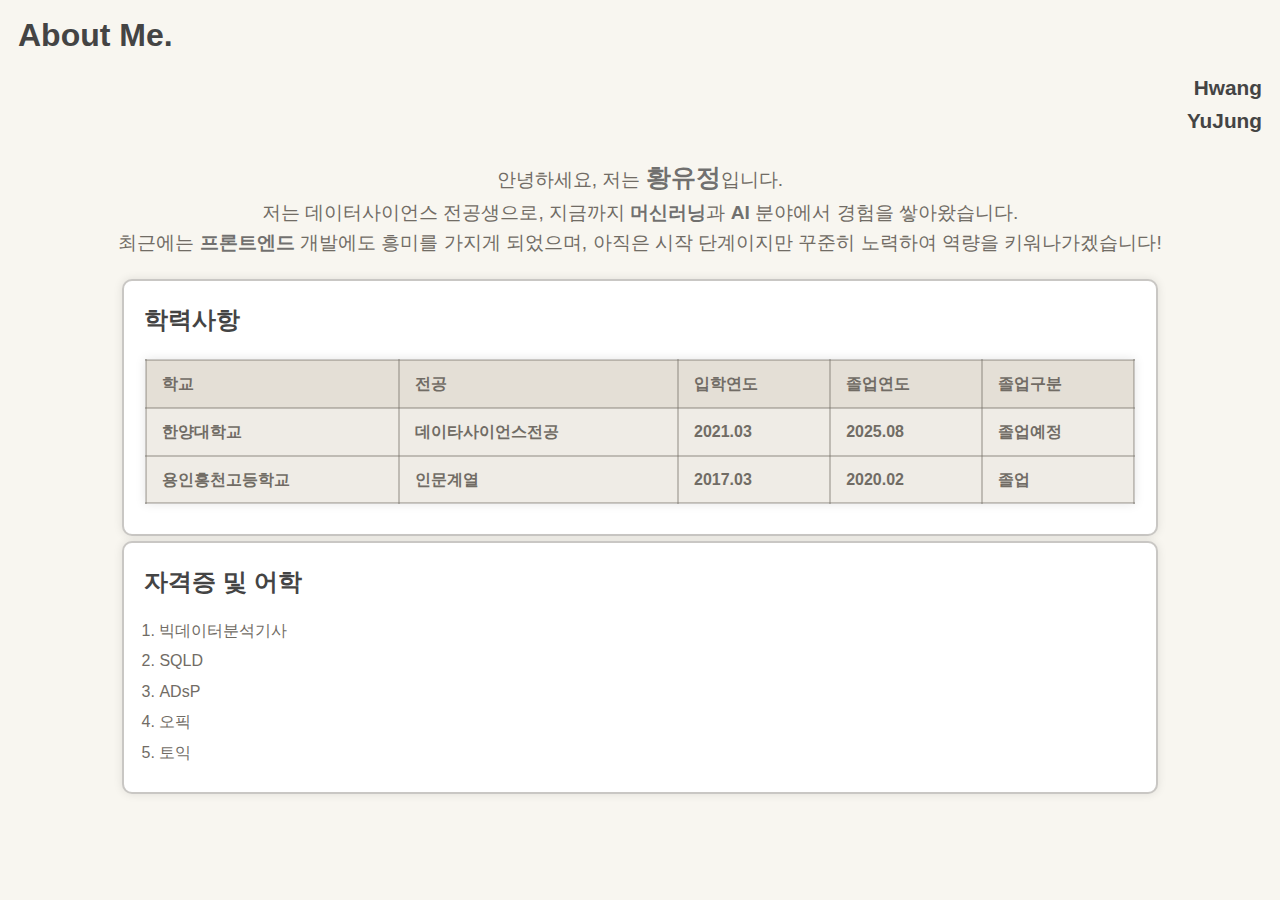
==== index.html @ 4a622695 "Add files via upload" ====
<!DOCTYPE html>
<html lang="ko">
<head>
    <meta charset="UTF-8">
    <meta name="viewport" content="width=device-width, initial-scale=1.0">
    <title>자기소개</title>
    <style>
        * {
            font-family: Arial;
            color: #716c65;
            padding: 0;
            line-height: 1.6;
        }
        
        body {
            background-color: #f8f6f0;
        }

        h1, h2 {
            margin: 10px;
            margin-bottom: 10px;
            color: #444444;
        }

        #name {
            text-align: right;  
            font-size: 1.3em;
        }

        p {
            margin: 20px 0;
            font-size: 1.2em;
            text-align: center;
        }

        .name-text{
            color: #444444c1;
            font-weight: bold;
            font-size: 1.3em;

        }

        .bold-text{
            color: #444444c1;
            font-weight: bold;
        }

        table {
            width: 98%;
            margin: 20px auto;
            border-collapse: collapse;
            box-shadow: 0 0 10px rgba(0, 0, 0, 0.1);
        }

        th, td {
            padding: 10px 15px;
            text-align: left;
            border: 2px solid #716c6561;

        }

        thead {
            background-color: #d4ccbea0;
            color: #716c65;
        }

        tbody {
            background-color: #d4ccbe61;
            color: #716c65;         
        }

        div {
            background-color: #ffffff;
            border-radius: 10px;
            padding: 10px;
            margin: 5px auto;
            width: 80%;
            border: 2px solid #716c6561;
            box-shadow: 0 0 10px rgba(0, 0, 0, 0.1);
            
        }

        ol {
            padding-left: 20px;
        }

        li {
            margin: 5px;
        }

    </style>
</head>
<body>
    <h1>About Me.</h1>
    <h2 id="name">Hwang<br />YuJung</h2>
    <p>안녕하세요, 저는 <span class = "name-text">황유정</span>입니다.<br />
    저는 데이터사이언스 전공생으로, 지금까지 <span class = "bold-text">머신러닝</span>과 <span class = "bold-text">AI</span> 분야에서 경험을 쌓아왔습니다.<br />
    최근에는 <span class = "bold-text">프론트엔드</span> 개발에도 흥미를 가지게 되었으며, 아직은 시작 단계이지만 꾸준히 노력하여 역량을 키워나가겠습니다!</p>

    <div>
      <h2>학력사항</h2>     
      <table>
          <thead>
            <tr>
                <th>학교</th>
                <th>전공</th>
                <th>입학연도</th>
                <th>졸업연도</th>
                <th>졸업구분</th>
            </tr>
          </thead>
          <tbody>
              <tr>
                  <th>한양대학교</th>
                  <th>데이타사이언스전공</th>
                  <th>2021.03</th>
                  <th>2025.08</th>
                  <th>졸업예정</th>
              </tr>
              <tr>
                  <th>용인홍천고등학교</th>
                  <th>인문계열</th>
                  <th>2017.03</th>
                  <th>2020.02</th>
                  <th>졸업</th>
              </tr>
          </tbody>
      </table>
    </div>

    <div>   
      <h2>자격증 및 어학</h2>
      <ol>
          <li>빅데이터분석기사</li>
          <li>SQLD</li>
          <li>ADsP</li>
          <li>오픽</li>
          <li>토익</li>
      </ol>
    </div>


</body>
</html>
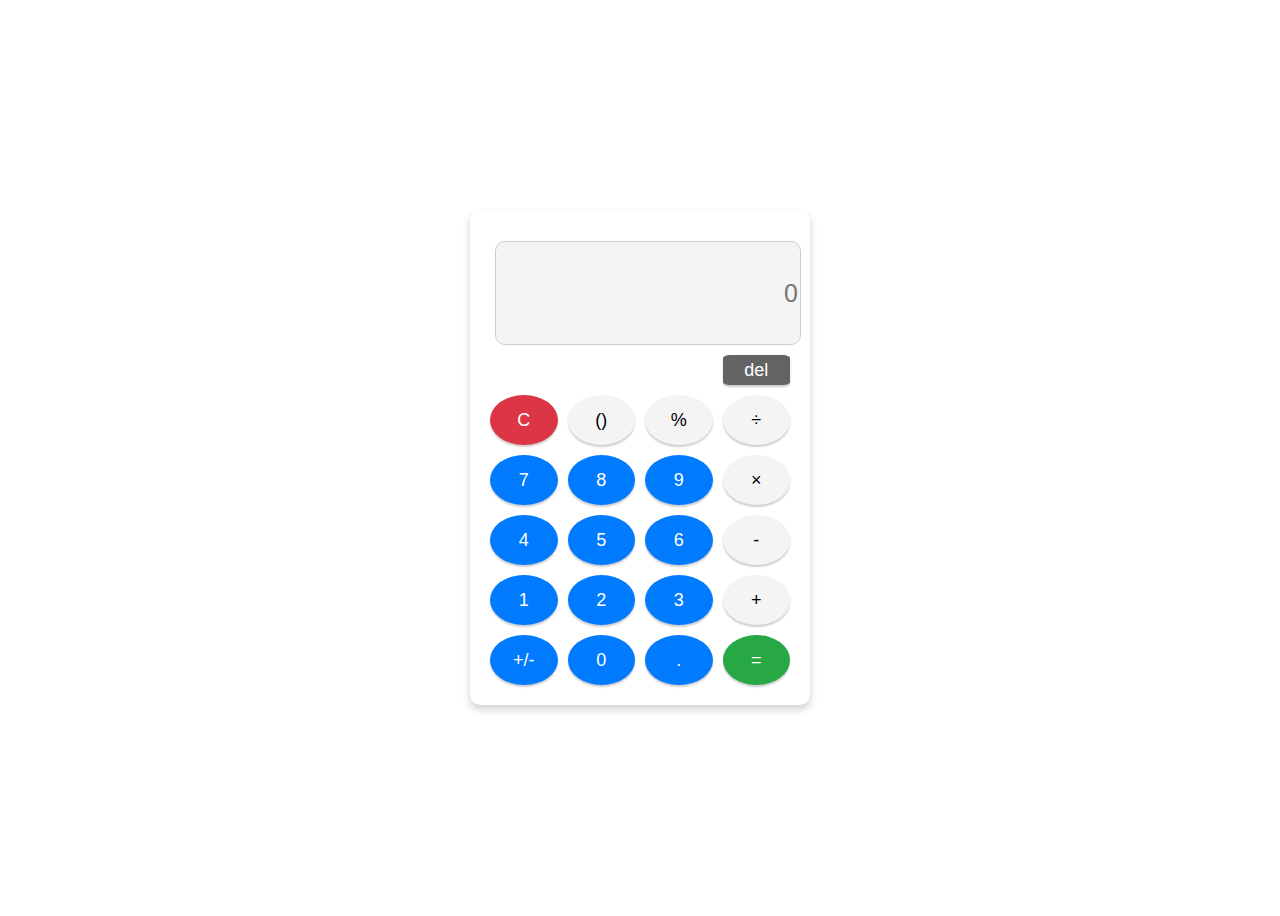
==== commit de3879c1: "Add files via upload" ====
--- a/index.html
+++ b/index.html
@@ -1,144 +1,130 @@
 <!DOCTYPE html>
-<html lang="ko">
+<html lang="en">
 <head>
-    <meta charset="UTF-8">
-    <meta name="viewport" content="width=device-width, initial-scale=1.0">
-    <title>자기소개</title>
-    <style>
-        * {
-            font-family: Arial;
-            color: #716c65;
-            padding: 0;
-            line-height: 1.6;
-        }
+  <meta charset="UTF-8">
+  <meta name="viewport" content="width=device-width, initial-scale=1.0">
+  <title>Basic Calculator UI</title>
+  <style>
+    body {
+      font-family: Arial, sans-serif;
+      display: flex;
+      justify-content: center;
+      align-items: center;
+      height: 100vh;
+    }
+    
+    .calculator {
+      background: white;
+      width: 300px;
+      padding: 20px;
+      border-radius: 10px;
+      box-shadow: 0 4px 8px rgba(0, 0, 0, 0.2);
+    }
         
-        body {
-            background-color: #f8f6f0;
-        }
+    .calculator input[type="text"] {
+      background: #f4f4f4;
+      width: 100%;
+      height: 100px;
+      margin: 10px 5px;
+      font-size: 25px;
+      text-align: right;
+      border-radius: 10px;
+      border: 1px solid #ccc;
+    }
+         
+    .buttons {
+      display: grid;
+      grid-template-columns: repeat(4, 1fr);
+      gap: 10px;
+    }
+   
+    .buttons button {
+      height: 50px;
+      font-size: 18px;
+      background: #007BFF;
+      color: white;
+      border: none;
+      border-radius: 70%;
+      box-shadow: 0 2px 2px rgba(0, 0, 0, 0.2);
+      cursor: pointer;
+    }
+    
+    .buttons button:hover {
+      background: #0056b3;
+    }
+    
+    .buttons .del {
+      background: #636364;
+      height: 30px;
+      grid-column: 4; 
+      border-radius: 10%;
+    }
+    
+    .buttons .del:hover {
+      background: #535354;
+    }
+    
+    .buttons .math {
+      background: #f4f4f4;
+      color: black;
+    }
+    
+    .buttons .math:hover {
+      background: #e0e0e0;
+    }
+    
+    .buttons .clear {
+      background: #dc3545;
+      color: white;
+    }
+    
+    .buttons .clear:hover {
+      background: #a71d2a;
+    }
+    
+    .buttons .equal {
+      background: #28a745;
+      color: white;
+    }
+    
+    .buttons .equal:hover {
+      background: #1c7c31;
+    }
 
-        h1, h2 {
-            margin: 10px;
-            margin-bottom: 10px;
-            color: #444444;
-        }
-
-        #name {
-            text-align: right;  
-            font-size: 1.3em;
-        }
-
-        p {
-            margin: 20px 0;
-            font-size: 1.2em;
-            text-align: center;
-        }
-
-        .name-text{
-            color: #444444c1;
-            font-weight: bold;
-            font-size: 1.3em;
-
-        }
-
-        .bold-text{
-            color: #444444c1;
-            font-weight: bold;
-        }
-
-        table {
-            width: 98%;
-            margin: 20px auto;
-            border-collapse: collapse;
-            box-shadow: 0 0 10px rgba(0, 0, 0, 0.1);
-        }
-
-        th, td {
-            padding: 10px 15px;
-            text-align: left;
-            border: 2px solid #716c6561;
-
-        }
-
-        thead {
-            background-color: #d4ccbea0;
-            color: #716c65;
-        }
-
-        tbody {
-            background-color: #d4ccbe61;
-            color: #716c65;         
-        }
-
-        div {
-            background-color: #ffffff;
-            border-radius: 10px;
-            padding: 10px;
-            margin: 5px auto;
-            width: 80%;
-            border: 2px solid #716c6561;
-            box-shadow: 0 0 10px rgba(0, 0, 0, 0.1);
-            
-        }
-
-        ol {
-            padding-left: 20px;
-        }
-
-        li {
-            margin: 5px;
-        }
-
-    </style>
+  </style>
 </head>
 <body>
-    <h1>About Me.</h1>
-    <h2 id="name">Hwang<br />YuJung</h2>
-    <p>안녕하세요, 저는 <span class = "name-text">황유정</span>입니다.<br />
-    저는 데이터사이언스 전공생으로, 지금까지 <span class = "bold-text">머신러닝</span>과 <span class = "bold-text">AI</span> 분야에서 경험을 쌓아왔습니다.<br />
-    최근에는 <span class = "bold-text">프론트엔드</span> 개발에도 흥미를 가지게 되었으며, 아직은 시작 단계이지만 꾸준히 노력하여 역량을 키워나가겠습니다!</p>
+  <div class="calculator">
+    <input type="text" placeholder="0" readonly>
+    <div class="buttons">
+      <button class="del">del</button>  
+      
+      <button class="clear">C</button>
+      <button class="math">()</button>
+      <button class="math">%</button>
+      <button class="math">÷</button>
+      
+      <button>7</button>
+      <button>8</button>
+      <button>9</button>
+      <button class="math">×</button>
+      
+      <button>4</button>
+      <button>5</button>
+      <button>6</button>
+      <button class="math">-</button>
+      
+      <button>1</button>
+      <button>2</button>
+      <button>3</button>
+      <button class="math">+</button>
+      
+      <button>+/-</button>
+      <button>0</button>
+      <button>.</button>
+      <button class="equal">=</button>      
 
-    <div>
-      <h2>학력사항</h2>     
-      <table>
-          <thead>
-            <tr>
-                <th>학교</th>
-                <th>전공</th>
-                <th>입학연도</th>
-                <th>졸업연도</th>
-                <th>졸업구분</th>
-            </tr>
-          </thead>
-          <tbody>
-              <tr>
-                  <th>한양대학교</th>
-                  <th>데이타사이언스전공</th>
-                  <th>2021.03</th>
-                  <th>2025.08</th>
-                  <th>졸업예정</th>
-              </tr>
-              <tr>
-                  <th>용인홍천고등학교</th>
-                  <th>인문계열</th>
-                  <th>2017.03</th>
-                  <th>2020.02</th>
-                  <th>졸업</th>
-              </tr>
-          </tbody>
-      </table>
     </div>
-
-    <div>   
-      <h2>자격증 및 어학</h2>
-      <ol>
-          <li>빅데이터분석기사</li>
-          <li>SQLD</li>
-          <li>ADsP</li>
-          <li>오픽</li>
-          <li>토익</li>
-      </ol>
-    </div>
-
-
+  </div>
 </body>
 </html>
